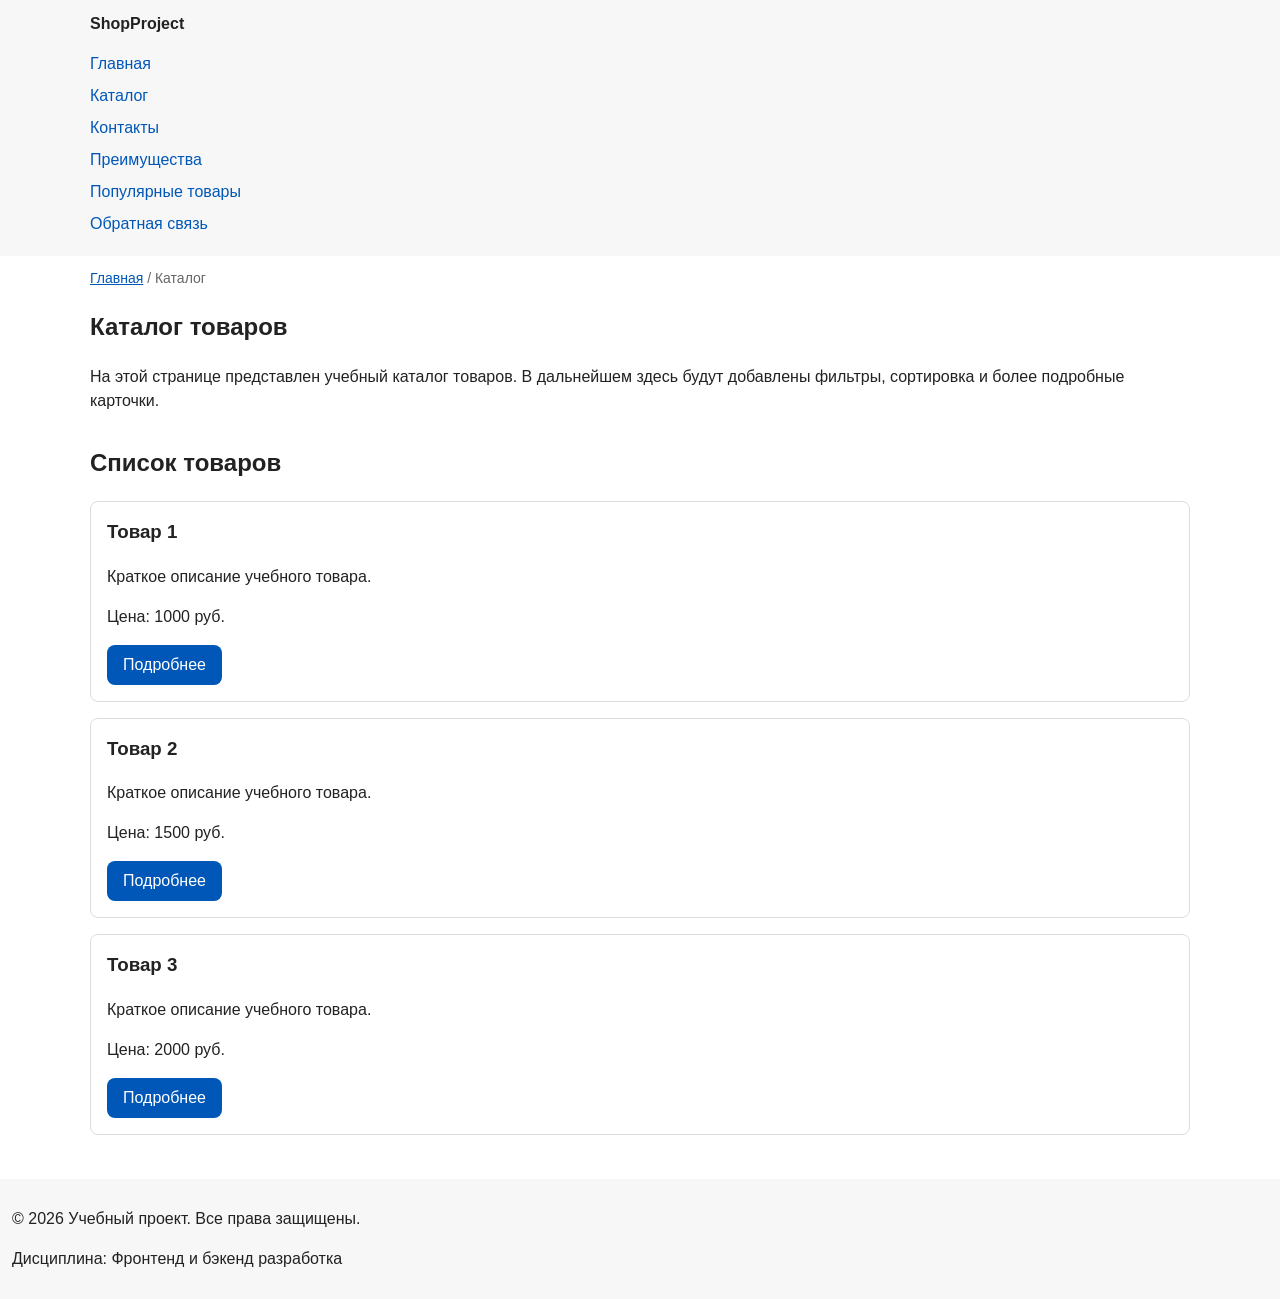
==== catalog.html @ ba0d4ba9 "practice 5, add multi-page structure navigation + achors" ====
<!doctype html>
<html lang="en">
  <head>
    <meta charset="UTF-8" />
    <meta name="viewport" content="width=device-width, initial-scale=1.0" />
    <meta
      name="description"
      content="Каталог товаров учебного интернет-магазина."
    />
    <title>Каталог товаров - Учебный интернет-магазин</title>
    <link rel="stylesheet" href="css/style.css" />
  </head>
  <body>
    <header>
      <div class="site-header">
        <a class="site-logo" href="index.html">ShopProject</a>

        <nav class="site-nav" aria-label="Основная навигация">
          <ul class="site-nav__list">
            <li><a href="index.html">Главная</a></li>
            <li><a href="catalog.html">Каталог</a></li>
            <li><a href="contacts.html">Контакты</a></li>
            <li><a href="index.html#advantages">Преимущества</a></li>
            <li><a href="index.html#popular">Популярные товары</a></li>
            <li><a href="index.html#contacts">Обратная связь</a></li>
          </ul>
        </nav>
      </div>
    </header>

    <main>
      <nav class="breadcrumbs" aria-label="Хлебные крошки">
        <a href="index.html">Главная</a>
        <span>Каталог</span>
      </nav>

      <section class="section">
        <h1>Каталог товаров</h1>
        <p>
          На этой странице представлен учебный каталог товаров. В дальнейшем
          здесь будут добавлены фильтры, сортировка и более подробные карточки.
        </p>
      </section>

      <section class="section">
        <h2>Список товаров</h2>

        <article class="product-card">
          <h3>Товар 1</h3>
          <p>Краткое описание учебного товара.</p>
          <p>Цена: 1000 руб.</p>
          <a class="button" href="index.html#popular">Подробнее</a>
        </article>

        <article class="product-card">
          <h3>Товар 2</h3>
          <p>Краткое описание учебного товара.</p>
          <p>Цена: 1500 руб.</p>
          <a class="button" href="index.html#popular">Подробнее</a>
        </article>

        <article class="product-card">
          <h3>Товар 3</h3>
          <p>Краткое описание учебного товара.</p>
          <p>Цена: 2000 руб.</p>
          <a class="button" href="index.html#popular">Подробнее</a>
        </article>
      </section>
    </main>

    <footer>
      <p>&copy; 2026 Учебный проект. Все права защищены.</p>
      <p>Дисциплина: Фронтенд и бэкенд разработка</p>
    </footer>
  </body>
</html>
---- css/style.css ----
/* ===============================
   1. Переменные проекта
   =============================== */

:root {
  /* Основные цвета проекта */
  --color-bg: #ffffff;
  --color-text: #222222;
  --color-muted: #666666;
  --color-primary: #0057b8;
  --color-primary-dark: #003f86;
  --color-border: #dddddd;
  --color-surface: #f7f7f7;
  --color-surface-accent: #eef5ff;
  --color-danger: #b00020;
  --color-success: #168a2f;
  --color-success-bg: #eefaf0;
  --color-white: #ffffff;

  /* Отступы */
  --space-xs: 4px;
  --space-sm: 8px;
  --space-md: 16px;
  --space-lg: 24px;
  --space-xl: 32px;

  /* Скругления */
  --radius-sm: 6px;
  --radius-md: 8px;
  --radius-lg: 12px;

  /* Размеры */
  --container-width: 1100px;
}

/* ===============================
   2. Базовые стили
   =============================== */

/*width включает content, padding, border*/
* {
  box-sizing: border-box;
}

/* Убираем стандартный внешний отступ у body. Без этого вокруг страницы может появиться белая рамка. */
body {
  margin: 0;
  font-family: Arial, sans-serif;
  line-height: 1.5; /*Улучшаем читаемость кода*/
  color: var(--color-text);
  background-color: var(--color-bg);
}

/*Задаём внутренние отступы для основных областей страницы. Это делает содержимое визуально отделённым от краёв окна браузера.*/
header,
main,
footer {
  padding: var(--radius-lg);
}

/*
  Оформляем шапку страницы.
  Пока используется простой светло-серый фон.
*/
header {
  background-color: var(--color-surface);
}

/*
  Оформляем подвал страницы тем же фоном,
  чтобы визуально отделить его от основного содержимого.
*/
footer {
  background-color: var(--color-surface);
}

/* ===============================
   3. Общие элементы интерфейса
   =============================== */

a {
  color: var(--color-primary);
}

a:hover {
  color: var(--color-primary-dark);
}

a:focus-visible {
  outline: 2px solid var(--color-primary);
  outline-offset: 3px;
}

/*
  Ограничиваем ширину содержимого шапки,
  чтобы оно не растягивалось слишком сильно на широких экранах.
*/
.site-header {
  max-width: 1100px;
  margin: 0 auto;
}

/*
  Оформляем текстовый логотип.
*/
.site-logo {
  font-weight: bold;
  text-decoration: none;
  color: #222222;
}

/*
  Убираем стандартные отступы и маркеры списка навигации.
*/
.site-nav__list {
  padding: 0;
  margin: 16px 0 0;
  list-style: none;
}

/*
  Добавляем расстояние между пунктами меню.
*/
.site-nav__list li {
  margin-bottom: 8px;
}

/*
  Оформляем ссылки меню.
*/
.site-nav__list a {
  color: #0057b8;
  text-decoration: none;
}

/*
  При наведении мыши подчёркиваем ссылку.
  Подробно состояния интерфейса будут рассмотрены в практической работе 1.7.
*/
.site-nav__list a:hover {
  text-decoration: underline;
}

/* ===============================
   4. Компоненты страницы
   =============================== */
/*
  Hero-блок — первый крупный блок страницы. Он визуально отделяется от остальных разделов фоном и отступами.
*/
.hero {
  max-width: var(--container-width);
  margin: 0 auto var(--space-xl);
  padding: var(--space-xl) var(--space-lg);
  background-color: var(--color-surface-accent);
  border-radius: var(--space-xl);
}

/*
  Общий класс для разделов страницы.
*/
.section {
  max-width: var(--container-width);
  margin: 0 auto var(--space-xl);
}

/*
  Убираем лишний верхний отступ у заголовков разделов.
*/
.section h2 {
  margin-top: 0;
}

/*
  Карточка товара — самостоятельный блок.
  На следующих занятиях карточки будут доработаны и выстроены в сетку.
*/
.product-card {
  margin-bottom: var(--space-md);
  padding: var(--space-md);
  border: 1px solid var(--color-border);
  border-radius: var(--radius-md);
  background-color: var(--color-bg);
}
.product-card:hover {
  border-color: var(--color-primary);
}
/*
  Убираем лишний верхний отступ у заголовка карточки.
*/
.product-card h3 {
  margin-top: 0;
}

/*
  Пока это обычная ссылка, но визуально она оформляется как кнопка.
*/
.button {
  display: inline-block;
  padding: var(--space-sm) var(--space-md);
  color: var(--color-white);
  background-color: var(--color-primary);
  text-decoration: none;
  border: none;
  cursor: pointer;
  border-radius: var(--space-sm);
}

/*
  Простое состояние наведения для кнопки.
*/
.button:hover {
  background-color: var(--color-primary-dark);
}
.button:focus-visible {
  outline: 2px solid var(--color-primary);
  outline-offset: 3px;
}

.button:disabled {
  opacity: 0.6;
  cursor: not-allowed;
}

/*
  Дополнительный информационный блок.
*/
.aside-info {
  max-width: var(--container-width);
  margin: 0 auto var(--space-xl);
  padding: var(--space-md);
  border-left: 4px solid var(--color-primary);
  background-color: var(--color-surface);
}

/* ===============================
   5. Форма и модальное окно
   =============================== */
/*
  Модальное окно.
  Элемент dialog сам умеет открываться поверх страницы.
*/
.order-dialog {
  width: min(100% - 32px, 560px);
  padding: var(--space-lg);
  border: none;
  border-radius: var(--radius-lg);
}

/*
  Затемнение фона за модальным окном.
*/
.order-dialog::backdrop {
  background-color: rgba(0, 0, 0, 0.5);
}

/*
  Поле формы.
  Каждый блок получает нижний отступ.
*/
.form-field {
  margin-bottom: var(--space-md);
}

/*
  Подпись поля.
*/
.form-field label {
  display: block;
  margin-bottom: var(--space-xs);
}

/*
  Основные поля формы.
*/
.form-field input,
.form-field select,
.form-field textarea {
  width: 100%;
  padding: 10px 12px;
  border: 1px solid var(--color-border);
  border-radius: var(--radius-sm);
  font: inherit;
}

/*
  Checkbox не должен занимать всю ширину.
*/
.form-field input[type="checkbox"] {
  width: auto;
}

/*
  Подсказка под полем телефона.
*/
.form-field small {
  display: block;
  margin-top: var(--space-xs);
  color: var(--color-muted);
}

/*
  Видимый фокус для клавиатурной навигации.
*/
.form-field input:hover,
.form-field select:hover,
.form-field textarea:hover {
  border-color: var(--color-primary);
}

.form-field input:focus-visible,
.form-field select:focus-visible,
.form-field textarea:focus-visible,
.form-actions button:focus-visible {
  outline: 2px solid var(--color-primary);
  outline-offset: 3px;
}

/*
  Подсветка ошибочных полей.
  Атрибут aria-invalid будет добавляться через JavaScript.
*/
[aria-invalid="true"] {
  border-color: var(--color-danger);
}

/*
  Кнопки формы.
*/
.form-actions {
  display: flex;
  gap: 12px;
  margin-top: 20px;
}

/*
  Сообщение об успешной отправке.
*/
.success-message {
  max-width: var(--container-width);
  margin: var(--space-lg) auto;
  padding: var(--space-md);
  border-left: 4px solid var(--color-success);
  background-color: var(--color-success-bg);
}

/*Дополнительная навигация*/
.breadcrumbs {
  max-width: var(--container-width);
  margin: 0 auto var(--space-md);
  font-size: 14px;
  color: var(--color-muted);
}

.breadcrumbs a {
  color: var(--color-primary);
}

.breadcrumbs span::before {
  content: " / ";
  color: var(--color-muted);
}

/*Плавная прокрутка к якорям*/
html {
  scroll-behavior: smooth;
}

/*Подсветка цели якоря (элемента, к которому переходим по прокрутке)*/
:target {
  outline: 2px dashed var(--color-primary);
  outline-offset: 4px;
}
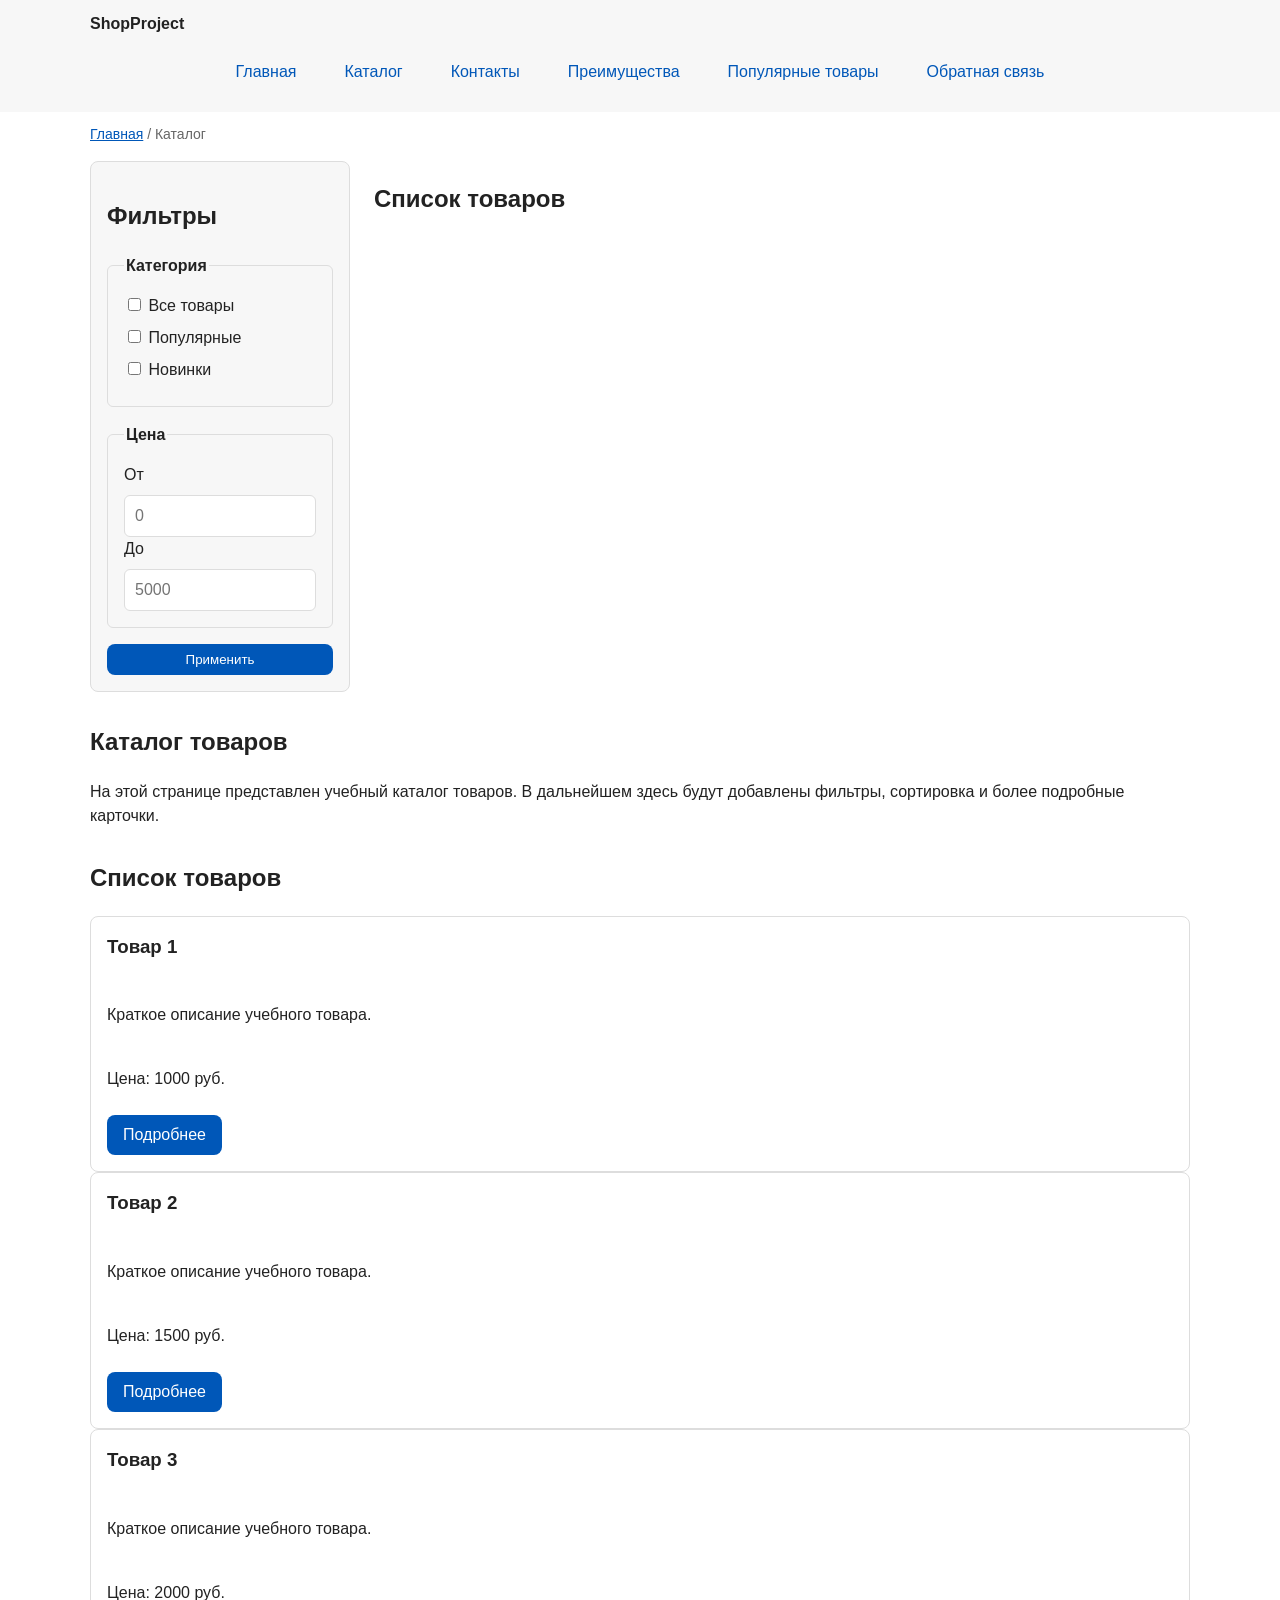
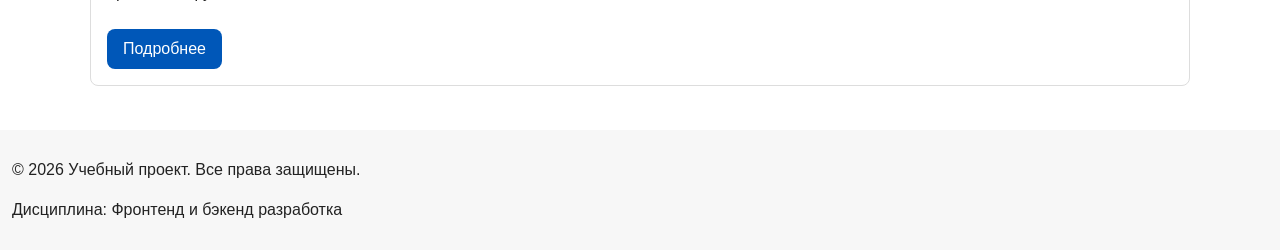
==== commit cd983bcf: "practice 6, flex navigation + grid catalog layout" ====
--- a/catalog.html
+++ b/catalog.html
@@ -33,6 +33,65 @@
         <a href="index.html">Главная</a>
         <span>Каталог</span>
       </nav>
+
+      <section class="catalog-layout">
+        <aside class="catalog-filters">
+          <h2>Фильтры</h2>
+
+          <form class="filters-form" action="#" method="get">
+            <fieldset>
+              <legend>Категория</legend>
+
+              <label>
+                <input type="checkbox" name="category" value="all" />
+                Все товары
+              </label>
+
+              <label>
+                <input type="checkbox" name="category" value="popular" />
+                Популярные
+              </label>
+
+              <label>
+                <input type="checkbox" name="category" value="new" />
+                Новинки
+              </label>
+            </fieldset>
+
+            <fieldset>
+              <legend>Цена</legend>
+
+              <label for="price-from">От</label>
+              <input
+                id="price-from"
+                name="price-from"
+                type="number"
+                min="0"
+                placeholder="0"
+              />
+
+              <label for="price-to">До</label>
+              <input
+                id="price-to"
+                name="price-to"
+                type="number"
+                min="0"
+                placeholder="5000"
+              />
+            </fieldset>
+
+            <button class="button" type="submit">Применить</button>
+          </form>
+        </aside>
+
+        <section class="catalog-products">
+          <h2>Список товаров</h2>
+
+          <div class="products-grid">
+            <!-- Карточки товаров -->
+          </div>
+        </section>
+      </section>
 
       <section class="section">
         <h1>Каталог товаров</h1>
--- a/css/style.css
+++ b/css/style.css
@@ -113,9 +113,14 @@
   Убираем стандартные отступы и маркеры списка навигации.
 */
 .site-nav__list {
+  display: flex;
+  flex-wrap: wrap; /*Разрешает перенос пунктов меню*/
+  justify-content: center;
+  align-items: center;
+  gap: var(--space-md);
   padding: 0;
-  margin: 16px 0 0;
-  list-style: none;
+  margin: var(--space-md) 0 0;
+  list-style: none; /*Убирает маркеры списка*/
 }
 
 /*
@@ -129,8 +134,11 @@
   Оформляем ссылки меню.
 */
 .site-nav__list a {
-  color: #0057b8;
+  display: inline-block; /*Позволяет задавать ссылке внутренние отступы*/
+  padding: var(--space-sm) var(--space-md);
+  color: var(--color-primary);
   text-decoration: none;
+  border-radius: var(--radius-sm);
 }
 
 /*
@@ -138,7 +146,8 @@
   Подробно состояния интерфейса будут рассмотрены в практической работе 1.7.
 */
 .site-nav__list a:hover {
-  text-decoration: underline;
+  color: var(--color-white);
+  background-color: var(--color-primary);
 }
 
 /* ===============================
@@ -175,11 +184,18 @@
   На следующих занятиях карточки будут доработаны и выстроены в сетку.
 */
 .product-card {
-  margin-bottom: var(--space-md);
+  display: flex;
+  flex-direction: column;
+  gap: var(--space-sm);
+  margin-bottom: 0;
   padding: var(--space-md);
   border: 1px solid var(--color-border);
   border-radius: var(--radius-md);
   background-color: var(--color-bg);
+}
+.product-card .button {
+  margin-top: auto;
+  align-self: flex-start; /*Кнопка не растягивается на всю ширину*/
 }
 .product-card:hover {
   border-color: var(--color-primary);
@@ -370,3 +386,63 @@
   outline: 2px dashed var(--color-primary);
   outline-offset: 4px;
 }
+
+/*Карточки товаров будут в Grid-контейнере*/
+.products-grid {
+  display: grid;
+  grid-template-columns: repeat(3, 1fr);
+  gap: var(--space-lg);
+}
+
+/*Страница каталога через CSS Grid*/
+.catalog-layout {
+  max-width: var(--container-width);
+  margin: 0 auto var(--space-xl);
+  display: grid;
+  grid-template-columns: 260px 1fr;
+  grid-template-areas: "filters products";
+  gap: var(--space-lg);
+}
+
+.catalog-filters {
+  grid-area: filters;
+  padding: var(--space-md);
+  border: 1px solid var(--color-border);
+  border-radius: var(--radius-md);
+  background-color: var(--color-surface);
+}
+
+.catalog-products {
+  grid-area: products;
+}
+
+/*Оформление формы фильтров*/
+.filters-form {
+  display: grid;
+  gap: var(--space-md);
+}
+
+/*Визуально отделяем группы фильтров*/
+.filters-form fieldset {
+  margin: 0;
+  padding: var(--space-md);
+  border: 1px solid var(--color-border);
+  border-radius: var(--radius-sm);
+}
+
+.filters-form legend {
+  font-weight: 700;
+}
+
+.filters-form label {
+  display: block;
+  margin-bottom: var(--space-sm);
+}
+
+.filters-form input[type="number"] {
+  width: 100%;
+  padding: 8px 10px;
+  border: 1px solid var(--color-border);
+  border-radius: var(--radius-sm);
+  font: inherit;
+}
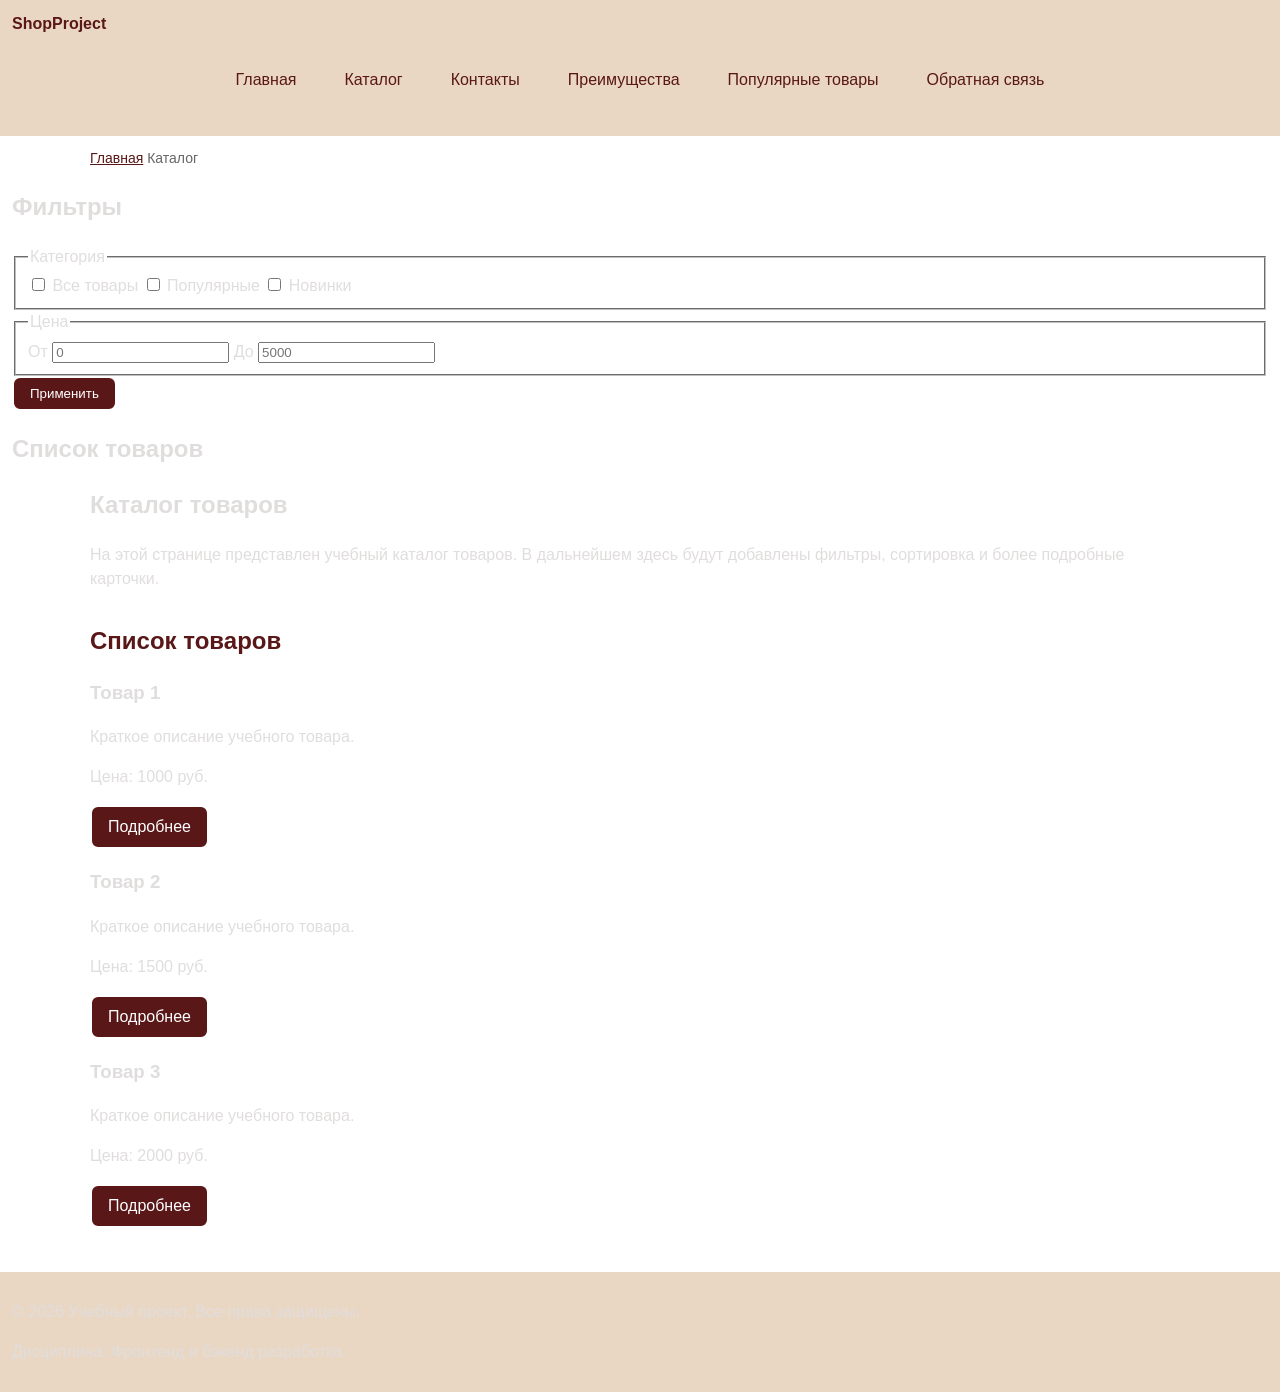
==== commit e0ace572: "upd1: creat new css files" ====
--- a/catalog.html
+++ b/catalog.html
@@ -8,12 +8,12 @@
       content="Каталог товаров учебного интернет-магазина."
     />
     <title>Каталог товаров - Учебный интернет-магазин</title>
-    <link rel="stylesheet" href="css/style.css" />
+    <link rel="stylesheet" href="css/contacts.css" />
   </head>
   <body>
     <header>
       <div class="site-header">
-        <a class="site-logo" href="index.html">ShopProject</a>
+        <a class="site-header__logo" href="index.html">ShopProject</a>
 
         <nav class="site-nav" aria-label="Основная навигация">
           <ul class="site-nav__list">
--- a/css/contacts.css
+++ b/css/contacts.css
@@ -0,0 +1,174 @@
+/* ===============================
+   1. Переменные проекта
+   =============================== */
+
+:root {
+  --color-bg: #ffffff;
+  --color-text: #e0dddd;
+  --color-muted: #666666;
+  --color-primary: #591717;
+  --color-primary-dark: #003f86;
+  --color-border: #dddddd;
+  --color-surface: #ead7c3;
+  --color-surface-accent: #591717;
+  --color-danger: #b00020;
+  --color-success: #168a2f;
+  --color-success-bg: #eefaf0;
+  --color-white: #ffffff;
+
+  --space-xs: 4px;
+  --space-sm: 8px;
+  --space-md: 16px;
+  --space-lg: 24px;
+  --space-xl: 32px;
+
+  --radius-sm: 6px;
+  --radius-md: 8px;
+  --radius-lg: 12px;
+
+  --container-width: 1100px;
+}
+
+/* ===============================
+   2. Базовые стили
+   =============================== */
+
+* {
+  box-sizing: border-box;
+}
+
+body {
+  margin: 0;
+  min-height: 100vh;
+  display: flex;
+  flex-direction: column;
+  font-family: Arial, sans-serif;
+  line-height: 1.5;
+  color: var(--color-text);
+  background-color: var(--color-bg);
+}
+
+main {
+  flex: 1;
+}
+
+header,
+main,
+footer {
+  padding: var(--radius-lg);
+}
+
+header,
+footer {
+  background-color: var(--color-surface);
+}
+
+/* ===============================
+   3. Общие элементы интерфейса
+   =============================== */
+
+a {
+  color: var(--color-primary);
+}
+
+a:hover {
+  color: var(--color-white);
+}
+
+.site-header {
+  background-color: var(--color-surface);
+}
+
+.site-header__logo {
+  font-weight: 700;
+  color: var(--color-primary);
+  text-decoration: none;
+}
+
+.site-nav__list {
+  display: flex;
+  flex-wrap: wrap;
+  justify-content: center;
+  align-items: center;
+  gap: var(--space-md);
+  padding: var(--space-sm) var(--space-md);
+  margin-bottom: 8px;
+  list-style: none;
+}
+
+.site-nav__list a {
+  display: inline-block;
+  margin-bottom: 8px;
+  padding: var(--space-sm) var(--space-md);
+  text-decoration: none;
+}
+
+.site-nav__list a:hover {
+  background-color: var(--color-primary);
+  color: var(--color-surface);
+  border-radius: var(--radius-sm);
+}
+
+.section {
+  max-width: var(--container-width);
+  margin: 0 auto var(--space-xl);
+}
+
+.section h2 {
+  margin-top: 0;
+  color: var(--color-primary);
+}
+
+/* ===============================
+   4. Кнопки
+   =============================== */
+
+.button {
+  display: inline-block;
+  padding: var(--space-sm) var(--space-md);
+  color: var(--color-white);
+  background-color: var(--color-primary);
+  text-decoration: none;
+  cursor: pointer;
+  border-radius: var(--space-sm);
+  border: #ffffff solid 2px;
+}
+
+.button:hover {
+  color: var(--color-primary);
+  background-color: var(--color-white);
+}
+
+.button:focus-visible {
+  outline: 2px solid var(--color-primary);
+  outline-offset: 3px;
+}
+
+/* ===============================
+   5. Утилиты
+   =============================== */
+
+html {
+  scroll-behavior: smooth;
+}
+
+:target {
+  outline: 2px dashed var(--color-primary);
+  outline-offset: 4px;
+}
+
+.breadcrumbs {
+  max-width: var(--container-width);
+  margin: 0 auto var(--space-md);
+  font-size: 14px;
+  color: var(--color-muted);
+}
+
+.breadcrumbs__link {
+  color: var(--color-primary);
+}
+
+.breadcrumbs__current::before {
+  content: " / ";
+  color: var(--color-muted);
+}
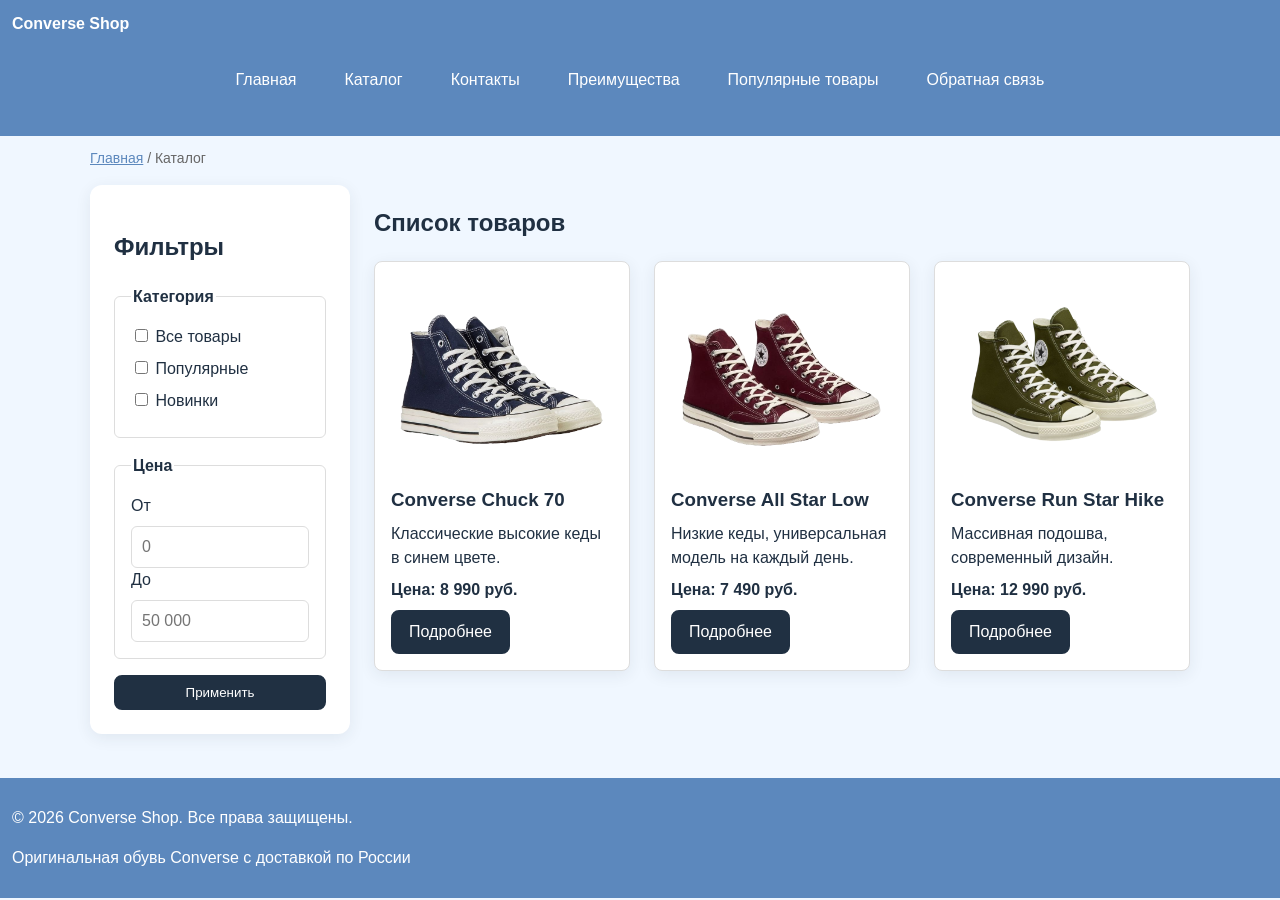
==== commit 88738bb1: "Страница каталога" ====
--- a/catalog.html
+++ b/catalog.html
@@ -1,19 +1,16 @@
 <!doctype html>
-<html lang="en">
+<html lang="ru">
   <head>
     <meta charset="UTF-8" />
     <meta name="viewport" content="width=device-width, initial-scale=1.0" />
-    <meta
-      name="description"
-      content="Каталог товаров учебного интернет-магазина."
-    />
-    <title>Каталог товаров - Учебный интернет-магазин</title>
-    <link rel="stylesheet" href="css/contacts.css" />
+    <meta name="description" content="Каталог кроссовок Converse Shop." />
+    <title>Каталог — Converse Shop</title>
+    <link rel="stylesheet" href="css/catalog.css" />
   </head>
   <body>
     <header>
       <div class="site-header">
-        <a class="site-header__logo" href="index.html">ShopProject</a>
+        <a class="site-header__logo" href="index.html">Converse Shop</a>
 
         <nav class="site-nav" aria-label="Основная навигация">
           <ul class="site-nav__list">
@@ -31,7 +28,7 @@
     <main>
       <nav class="breadcrumbs" aria-label="Хлебные крошки">
         <a href="index.html">Главная</a>
-        <span>Каталог</span>
+        <span class="breadcrumbs__current">Каталог</span>
       </nav>
 
       <section class="catalog-layout">
@@ -76,7 +73,7 @@
                 name="price-to"
                 type="number"
                 min="0"
-                placeholder="5000"
+                placeholder="50 000"
               />
             </fieldset>
 
@@ -88,48 +85,55 @@
           <h2>Список товаров</h2>
 
           <div class="products-grid">
-            <!-- Карточки товаров -->
+            <article class="product-card">
+              <div class="product-card__image">
+                <img src="img/item_1_no_bg.png" alt="Converse Chuck 70" />
+              </div>
+              <h3 class="product-card__title">Converse Chuck 70</h3>
+              <p class="product-card__description">
+                Классические высокие кеды в синем цвете.
+              </p>
+              <p class="product-card__price">Цена: 8 990 руб.</p>
+              <a class="button product-card__button" href="index.html#popular">
+                Подробнее
+              </a>
+            </article>
+
+            <article class="product-card">
+              <div class="product-card__image">
+                <img src="img/item_2_no_bg.png" alt="Converse All Star Low" />
+              </div>
+              <h3 class="product-card__title">Converse All Star Low</h3>
+              <p class="product-card__description">
+                Низкие кеды, универсальная модель на каждый день.
+              </p>
+              <p class="product-card__price">Цена: 7 490 руб.</p>
+              <a class="button product-card__button" href="index.html#popular">
+                Подробнее
+              </a>
+            </article>
+
+            <article class="product-card">
+              <div class="product-card__image">
+                <img src="img/item_3_no_bg.png" alt="Converse Run Star Hike" />
+              </div>
+              <h3 class="product-card__title">Converse Run Star Hike</h3>
+              <p class="product-card__description">
+                Массивная подошва, современный дизайн.
+              </p>
+              <p class="product-card__price">Цена: 12 990 руб.</p>
+              <a class="button product-card__button" href="index.html#popular">
+                Подробнее
+              </a>
+            </article>
           </div>
         </section>
-      </section>
-
-      <section class="section">
-        <h1>Каталог товаров</h1>
-        <p>
-          На этой странице представлен учебный каталог товаров. В дальнейшем
-          здесь будут добавлены фильтры, сортировка и более подробные карточки.
-        </p>
-      </section>
-
-      <section class="section">
-        <h2>Список товаров</h2>
-
-        <article class="product-card">
-          <h3>Товар 1</h3>
-          <p>Краткое описание учебного товара.</p>
-          <p>Цена: 1000 руб.</p>
-          <a class="button" href="index.html#popular">Подробнее</a>
-        </article>
-
-        <article class="product-card">
-          <h3>Товар 2</h3>
-          <p>Краткое описание учебного товара.</p>
-          <p>Цена: 1500 руб.</p>
-          <a class="button" href="index.html#popular">Подробнее</a>
-        </article>
-
-        <article class="product-card">
-          <h3>Товар 3</h3>
-          <p>Краткое описание учебного товара.</p>
-          <p>Цена: 2000 руб.</p>
-          <a class="button" href="index.html#popular">Подробнее</a>
-        </article>
       </section>
     </main>
 
     <footer>
-      <p>&copy; 2026 Учебный проект. Все права защищены.</p>
-      <p>Дисциплина: Фронтенд и бэкенд разработка</p>
+      <p>&copy; 2026 Converse Shop. Все права защищены.</p>
+      <p>Оригинальная обувь Converse с доставкой по России</p>
     </footer>
   </body>
 </html>
--- a/css/catalog.css
+++ b/css/catalog.css
@@ -0,0 +1,266 @@
+:root {
+  --color-bg: #f0f7ff;
+  --color-text: rgb(32, 48, 66);
+  --color-muted: #666666;
+  --color-primary: rgb(32, 48, 66);
+  --color-primary-dark: #003f86;
+  --color-border: #dddddd;
+  --color-surface-accent: #203042;
+  --color-header: rgb(92, 136, 189);
+  --color-danger: #b00020;
+  --color-success: #36cd59;
+  --color-success-bg: #eefaf0;
+  --color-white: #ffffff;
+
+  --space-xs: 4px;
+  --space-sm: 8px;
+  --space-md: 16px;
+  --space-lg: 24px;
+  --space-xl: 32px;
+
+  --radius-sm: 6px;
+  --radius-md: 8px;
+  --radius-lg: 12px;
+
+  --container-width: 1100px;
+}
+
+/* Базовые стили */
+* {
+  box-sizing: border-box;
+}
+
+body {
+  margin: 0;
+  min-height: 100vh;
+  display: flex;
+  flex-direction: column;
+  font-family: Arial, sans-serif;
+  line-height: 1.5;
+  color: var(--color-text);
+  background-color: var(--color-bg);
+}
+
+header,
+main,
+footer {
+  padding: var(--radius-lg);
+}
+
+header,
+footer {
+  color: var(--color-white);
+  background-color: var(--color-header);
+}
+
+footer p {
+  color: var(--color-white);
+}
+
+/* Общие элементы интерфейса */
+a {
+  color: var(--color-header);
+}
+
+a:hover {
+  color: var(--color-white);
+}
+
+.site-header__logo {
+  font-weight: 700;
+  color: var(--color-white);
+  text-decoration: none;
+}
+
+.site-header__logo:hover {
+  color: var(--color-primary);
+}
+
+.site-nav__list {
+  display: flex;
+  flex-wrap: wrap;
+  justify-content: center;
+  align-items: center;
+  gap: var(--space-md);
+  padding: var(--space-sm) var(--space-md);
+  margin-bottom: 8px;
+  list-style: none;
+}
+
+.site-nav__list a {
+  display: inline-block;
+  margin-bottom: 8px;
+  padding: var(--space-sm) var(--space-md);
+  text-decoration: none;
+  color: var(--color-white);
+}
+
+.site-nav__list a:hover {
+  background-color: var(--color-primary);
+  color: var(--color-surface);
+  border-radius: var(--radius-sm);
+}
+
+.section {
+  max-width: var(--container-width);
+  margin: 0 auto var(--space-xl);
+}
+
+.section h2 {
+  margin-top: 0;
+  color: var(--color-primary);
+}
+
+/* Кнопки */
+.button {
+  display: inline-block;
+  padding: var(--space-sm) var(--space-md);
+  color: var(--color-white);
+  background-color: var(--color-primary);
+  text-decoration: none;
+  cursor: pointer;
+  border-radius: var(--space-sm);
+  border: 2px solid var(--color-primary);
+}
+
+.button:hover {
+  color: var(--color-primary);
+  background-color: var(--color-white);
+  border-color: var(--color-primary);
+}
+
+/* Хлебные крошки */
+.breadcrumbs {
+  max-width: var(--container-width);
+  margin: 0 auto var(--space-md);
+  font-size: 14px;
+  color: var(--color-muted);
+}
+
+.breadcrumbs__link {
+  color: var(--color-primary);
+}
+
+.breadcrumbs__current::before {
+  content: " / ";
+  color: var(--color-muted);
+}
+
+/* Каталог: сетка фильтры + товары */
+.catalog-layout {
+  max-width: var(--container-width);
+  margin: 0 auto var(--space-xl);
+  display: grid;
+  grid-template-columns: 260px 1fr;
+  grid-template-areas: "filters products";
+  gap: var(--space-lg);
+}
+
+.catalog-filters {
+  grid-area: filters; /*Говорим, в какую ячейку grid area надо встать блоку*/
+  padding: var(--space-lg);
+  background-color: var(--color-white);
+  border-radius: var(--radius-lg);
+  box-shadow: 0 4px 16px rgba(32, 48, 66, 0.08);
+  height: fit-content; /*Чтоб не растягиваться на всю высоту родителя*/
+}
+
+.catalog-products {
+  grid-area: products;
+}
+
+/* Форма фильтров */
+.filters-form {
+  display: grid;
+  gap: var(--space-md);
+}
+
+.filters-form fieldset {
+  margin: 0;
+  padding: var(--space-md);
+  border: 1px solid var(--color-border);
+  border-radius: var(--radius-sm);
+}
+
+.filters-form legend {
+  font-weight: 700;
+  color: var(--color-primary);
+}
+
+.filters-form label {
+  display: block;
+  margin-bottom: var(--space-sm);
+}
+
+.filters-form input[type="number"] {
+  width: 100%;
+  padding: 8px 10px;
+  border: 1px solid var(--color-border);
+  border-radius: var(--radius-sm);
+  font: inherit;
+}
+
+/* Карточки товаров */
+.products-grid {
+  display: grid;
+  grid-template-columns: repeat(auto-fill, minmax(240px, 1fr));
+  gap: var(--space-lg);
+}
+
+.product-card {
+  display: flex;
+  flex-direction: column;
+  gap: var(--space-sm);
+  padding: var(--space-md);
+  background-color: var(--color-white);
+  border: 1px solid var(--color-border);
+  border-radius: var(--radius-md);
+  box-shadow: 0 4px 16px rgba(32, 48, 66, 0.08);
+  height: 100%;
+}
+
+.product-card__image {
+  width: 100%;
+  border-radius: var(--radius-sm);
+  display: flex;
+  align-items: center;
+  justify-content: center;
+}
+
+.product-card__image img {
+  width: 100%;
+  height: 200px;
+  object-fit: contain;
+}
+
+.product-card__title {
+  margin: 0;
+  color: var(--color-primary);
+}
+
+.product-card__description {
+  margin: 0;
+  color: var(--color-primary);
+}
+
+.product-card__price {
+  margin: 0;
+  font-weight: 700;
+  color: var(--color-primary);
+}
+
+.product-card__button {
+  margin-top: auto;
+  align-self: flex-start;
+}
+
+/* Утилиты */
+html {
+  scroll-behavior: smooth;
+}
+
+:target {
+  outline: 2px solid var(--color-primary);
+  outline-offset: 4px;
+  border-radius: var(--radius-md);
+}
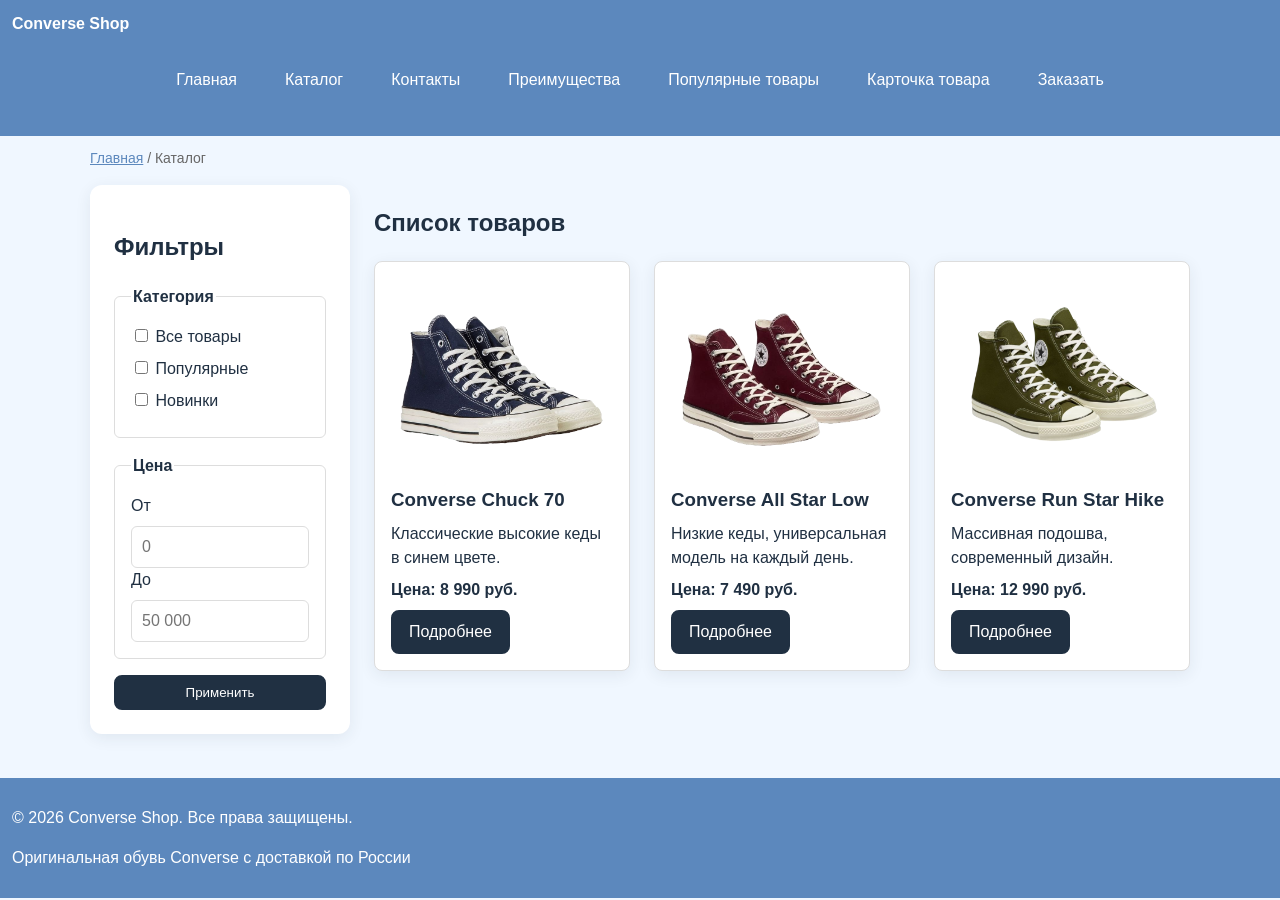
==== commit 2d684cbb: "карточка 1 товара, Страница оформления заказа" ====
--- a/catalog.html
+++ b/catalog.html
@@ -19,7 +19,8 @@
             <li><a href="contacts.html">Контакты</a></li>
             <li><a href="index.html#advantages">Преимущества</a></li>
             <li><a href="index.html#popular">Популярные товары</a></li>
-            <li><a href="index.html#contacts">Обратная связь</a></li>
+            <li><a href="product.html">Карточка товара</a></li>
+            <li><a href="order.html">Заказать</a></li>
           </ul>
         </nav>
       </div>
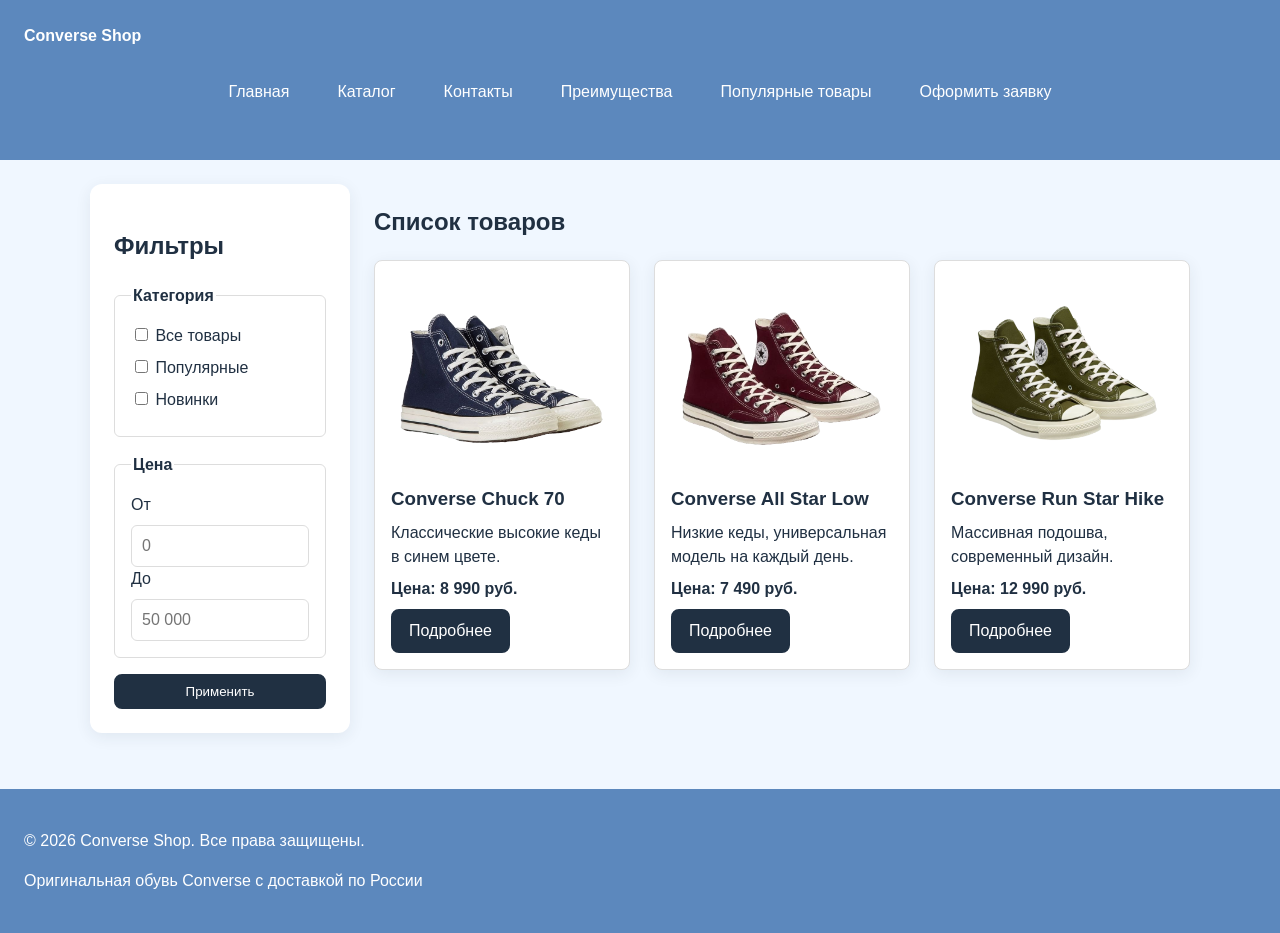
==== commit 082dda1b: "каталог + readme" ====
--- a/catalog.html
+++ b/catalog.html
@@ -19,19 +19,13 @@
             <li><a href="contacts.html">Контакты</a></li>
             <li><a href="index.html#advantages">Преимущества</a></li>
             <li><a href="index.html#popular">Популярные товары</a></li>
-            <li><a href="product.html">Карточка товара</a></li>
-            <li><a href="order.html">Заказать</a></li>
+            <li><a href="order.html">Оформить заявку</a></li>
           </ul>
         </nav>
       </div>
     </header>
 
     <main>
-      <nav class="breadcrumbs" aria-label="Хлебные крошки">
-        <a href="index.html">Главная</a>
-        <span class="breadcrumbs__current">Каталог</span>
-      </nav>
-
       <section class="catalog-layout">
         <aside class="catalog-filters">
           <h2>Фильтры</h2>
@@ -95,9 +89,9 @@
                 Классические высокие кеды в синем цвете.
               </p>
               <p class="product-card__price">Цена: 8 990 руб.</p>
-              <a class="button product-card__button" href="index.html#popular">
-                Подробнее
-              </a>
+              <a class="button product-card__button" href="product.html"
+                >Подробнее</a
+              >
             </article>
 
             <article class="product-card">
@@ -109,9 +103,9 @@
                 Низкие кеды, универсальная модель на каждый день.
               </p>
               <p class="product-card__price">Цена: 7 490 руб.</p>
-              <a class="button product-card__button" href="index.html#popular">
-                Подробнее
-              </a>
+              <a class="button product-card__button" href="product.html"
+                >Подробнее</a
+              >
             </article>
 
             <article class="product-card">
@@ -123,9 +117,9 @@
                 Массивная подошва, современный дизайн.
               </p>
               <p class="product-card__price">Цена: 12 990 руб.</p>
-              <a class="button product-card__button" href="index.html#popular">
-                Подробнее
-              </a>
+              <a class="button product-card__button" href="product.html"
+                >Подробнее</a
+              >
             </article>
           </div>
         </section>
--- a/css/catalog.css
+++ b/css/catalog.css
@@ -44,7 +44,7 @@
 header,
 main,
 footer {
-  padding: var(--radius-lg);
+  padding: var(--space-lg);
 }
 
 header,
@@ -97,7 +97,7 @@
 
 .site-nav__list a:hover {
   background-color: var(--color-primary);
-  color: var(--color-surface);
+  color: var(--color-white);
   border-radius: var(--radius-sm);
 }
 
@@ -127,23 +127,6 @@
   color: var(--color-primary);
   background-color: var(--color-white);
   border-color: var(--color-primary);
-}
-
-/* Хлебные крошки */
-.breadcrumbs {
-  max-width: var(--container-width);
-  margin: 0 auto var(--space-md);
-  font-size: 14px;
-  color: var(--color-muted);
-}
-
-.breadcrumbs__link {
-  color: var(--color-primary);
-}
-
-.breadcrumbs__current::before {
-  content: " / ";
-  color: var(--color-muted);
 }
 
 /* Каталог: сетка фильтры + товары */
@@ -253,14 +236,3 @@
   margin-top: auto;
   align-self: flex-start;
 }
-
-/* Утилиты */
-html {
-  scroll-behavior: smooth;
-}
-
-:target {
-  outline: 2px solid var(--color-primary);
-  outline-offset: 4px;
-  border-radius: var(--radius-md);
-}
